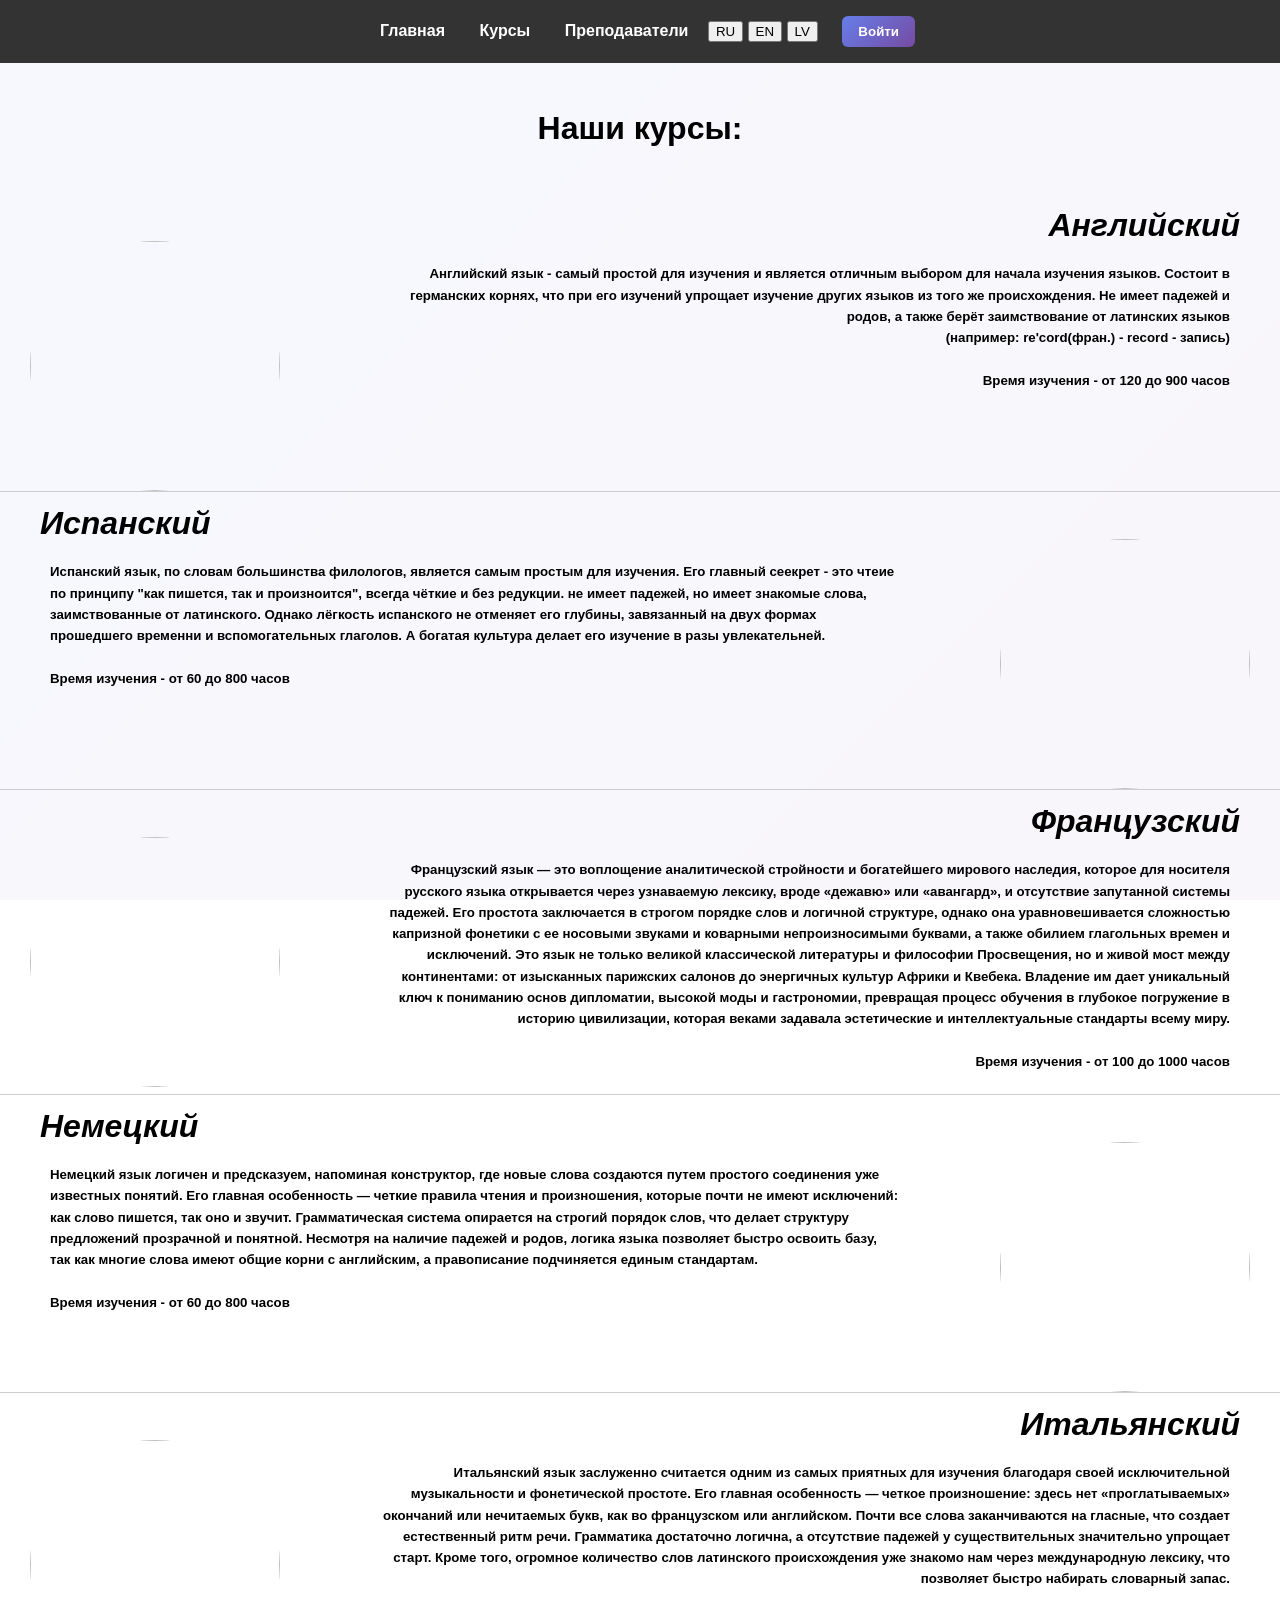
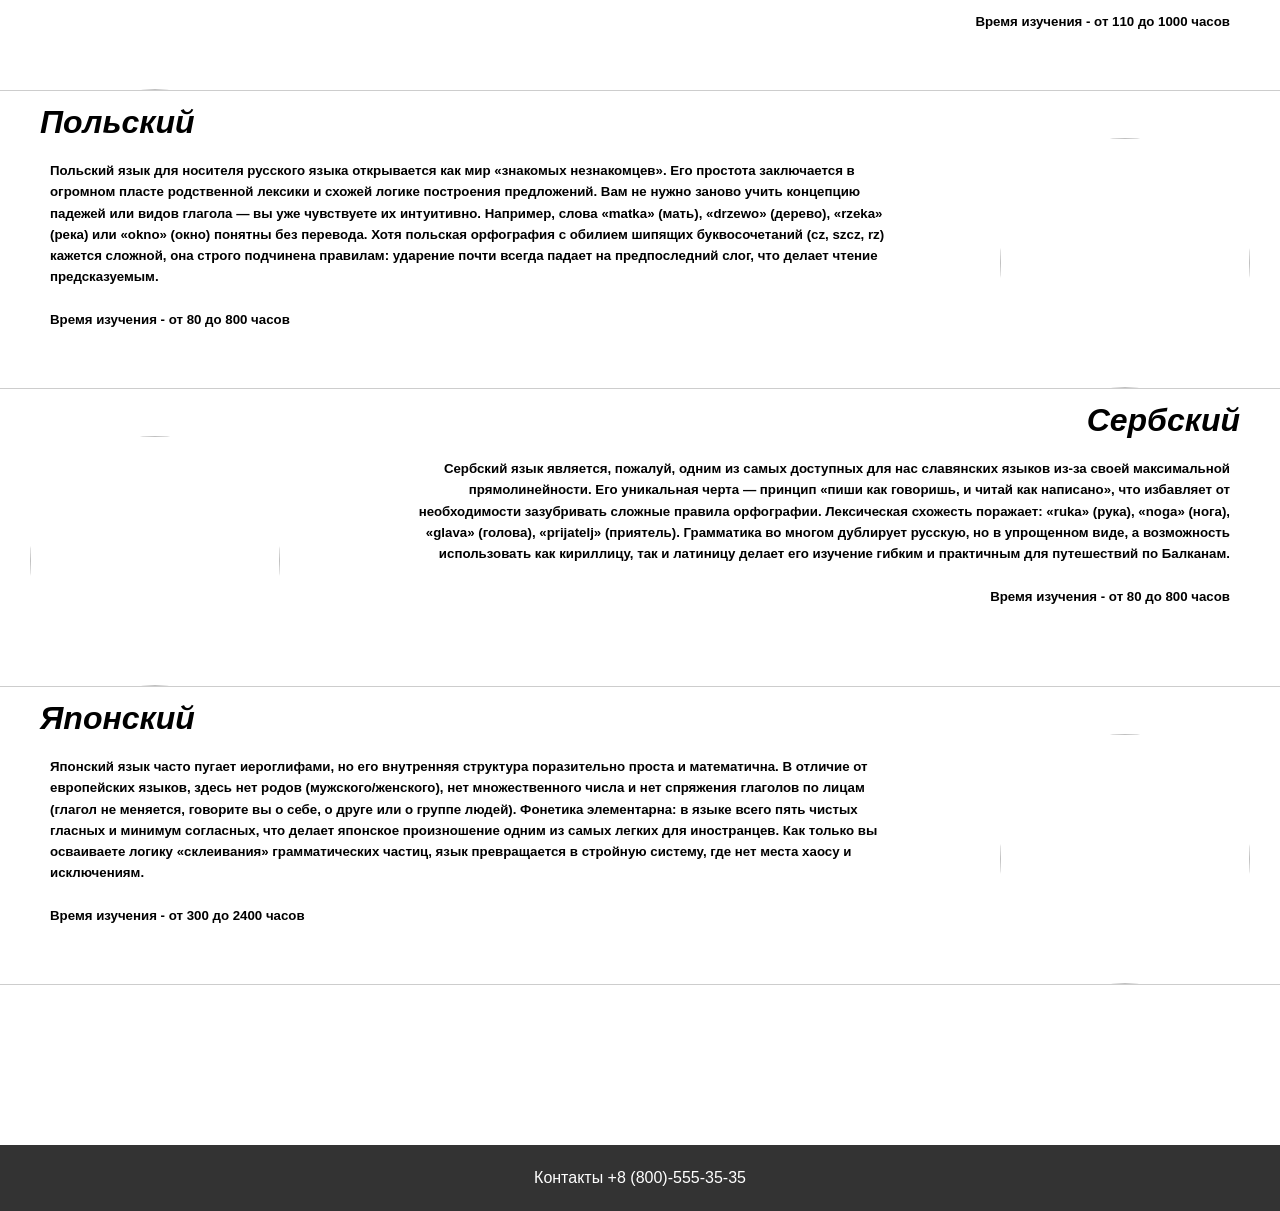
==== courses.html @ 9cfb417b "Implement user authentication with JSON database and modal registration * Key features implemented: " ====
<!DOCTYPE html>
<html lang="en">
<head>
    <meta charset="UTF-8">
    <title>Курсы</title>
    <link rel="stylesheet" href="styles/style.css">
</head>
<body>
    <div class="page-content">
    <script src="lang.js"></script>
    <header>
            <a href="index.html" data-lang-key="main">Главная</a>
            <a href="courses.html" data-lang-key="courses">Курсы</a>
            <a href="teachers.html" data-lang-key="teach">Преподаватели</a>
            <button onclick="changeLanguage('ru')">RU</button>
            <button onclick="changeLanguage('en')">EN</button>
            <button onclick="changeLanguage('lv')">LV</button>
    </header>
    <div class="mainCourse">
        <h1 data-lang-key="our_course">Наши курсы:</h1>

        <div class="course-lang">
            <p class="eng-para" data-lang-key="eng_c">Английский</p>
            <div class="r-img-flag">
                <img src="styles/britain-flag.jpg">
                <h5>Английский язык - самый простой для изучения и является отличным выбором для начала изучения языков. Состоит в германских корнях, что при его изучений упрощает изучение других языков из того же происхождения. Не имеет падежей и родов, а также берёт заимствование от латинских языков<br>(например: re'cord(фран.) - record - запись) 
                    <br><br>Время изучения - от 120 до 900 часов
                </h5>
            </div>
        </div>

        <div class="course-lang">
            <p class="span-para" data-lang-key="spa_c">Испанский</p>
            <div class="l-img-flag">
                <h5>Испанский язык, по словам большинства филологов, является самым простым для изучения. Его главный сеекрет - это чтеие по принципу "как пишется, так и произноится", всегда чёткие и без редукции. не имеет падежей, но имеет знакомые слова, заимствованные от латинского. Однако лёгкость испанского не отменяет его глубины, завязанный на двух формах прошедшего временни и вспомогательных глаголов. А богатая культура делает его изучение в разы увлекательней.
                    <br><br> Время изучения - от 60 до 800 часов 
                </h5>
                <img src="styles/spain-flag.jpg">
            </div>
        </div>

        <div class="course-lang">
            <p class="eng-para" data-lang-key="fra_c">Французский</p>
            <div class="r-img-flag">
                <img src="styles/french-flag.jpg">
                <h5>Французский язык — это воплощение аналитической стройности и богатейшего мирового наследия, которое для носителя русского языка открывается через узнаваемую лексику, вроде «дежавю» или «авангард», и отсутствие запутанной системы падежей. Его простота заключается в строгом порядке слов и логичной структуре, однако она уравновешивается сложностью капризной фонетики с ее носовыми звуками и коварными непроизносимыми буквами, а также обилием глагольных времен и исключений. Это язык не только великой классической литературы и философии Просвещения, но и живой мост между континентами: от изысканных парижских салонов до энергичных культур Африки и Квебека. Владение им дает уникальный ключ к пониманию основ дипломатии, высокой моды и гастрономии, превращая процесс обучения в глубокое погружение в историю цивилизации, которая веками задавала эстетические и интеллектуальные стандарты всему миру.
                    <br><br>Время изучения - от 100 до 1000 часов
                </h5>
            </div>
        </div>
<!-- добавленны фото и описание -Бодя -->
                <div class="course-lang">
            <p class="span-para" data-lang-key="ger_c">Немецкий</p>
            <div class="l-img-flag">
                <h5>Немецкий язык логичен и предсказуем, напоминая конструктор, где новые слова создаются путем простого соединения уже известных понятий. Его главная особенность — четкие правила чтения и произношения, которые почти не имеют исключений: как слово пишется, так оно и звучит. Грамматическая система опирается на строгий порядок слов, что делает структуру предложений прозрачной и понятной. Несмотря на наличие падежей и родов, логика языка позволяет быстро освоить базу, так как многие слова имеют общие корни с английским, а правописание подчиняется единым стандартам.
                    <br><br> Время изучения - от 60 до 800 часов 
                </h5>
                <img src="styles/german-flag.jpg">
            </div>
        </div>

        <div class="course-lang">
            <p class="eng-para" data-lang-key="ita_c">Итальянский</p>
            <div class="r-img-flag">
                <img src="styles/italian-flag.jpg">
                <h5>Итальянский язык заслуженно считается одним из самых приятных для изучения благодаря своей исключительной музыкальности и фонетической простоте. Его главная особенность — четкое произношение: здесь нет «проглатываемых» окончаний или нечитаемых букв, как во французском или английском. Почти все слова заканчиваются на гласные, что создает естественный ритм речи. Грамматика достаточно логична, а отсутствие падежей у существительных значительно упрощает старт. Кроме того, огромное количество слов латинского происхождения уже знакомо нам через международную лексику, что позволяет быстро набирать словарный запас.
                    <br><br>Время изучения - от 110 до 1000 часов
                </h5>
            </div>
        </div>
                </div>

                <div class="course-lang">
            <p class="span-para" data-lang-key="pol_c">Польский</p>
            <div class="l-img-flag">
                <h5>Польский язык для носителя русского языка открывается как мир «знакомых незнакомцев». Его простота заключается в огромном пласте родственной лексики и схожей логике построения предложений. Вам не нужно заново учить концепцию падежей или видов глагола — вы уже чувствуете их интуитивно. Например, слова «matka» (мать), «drzewo» (дерево), «rzeka» (река) или «okno» (окно) понятны без перевода. Хотя польская орфография с обилием шипящих буквосочетаний (cz, szcz, rz) кажется сложной, она строго подчинена правилам: ударение почти всегда падает на предпоследний слог, что делает чтение предсказуемым.
                    <br><br> Время изучения - от 80 до 800 часов 
                </h5>
                <img src="styles/polish-flag.jpg">
            </div>
        </div>

                <div class="course-lang">
            <p class="eng-para" data-lang-key="ser_c">Сербский</p>
            <div class="r-img-flag">
                <img src="styles/serbian-flag.jpg">
                <h5>Сербский язык является, пожалуй, одним из самых доступных для нас славянских языков из-за своей максимальной прямолинейности. Его уникальная черта — принцип «пиши как говоришь, и читай как написано», что избавляет от необходимости зазубривать сложные правила орфографии. Лексическая схожесть поражает: «ruka» (рука), «noga» (нога), «glava» (голова), «prijatelj» (приятель). Грамматика во многом дублирует русскую, но в упрощенном виде, а возможность использовать как кириллицу, так и латиницу делает его изучение гибким и практичным для путешествий по Балканам.
                    <br><br>Время изучения - от 80 до 800 часов
                </h5>
            </div>
        </div>

        <div class="course-lang">
            <p class="span-para" data-lang-key="jap_c">Японский</p>
            <div class="l-img-flag">
                <h5>Японский язык часто пугает иероглифами, но его внутренняя структура поразительно проста и математична. В отличие от европейских языков, здесь нет родов (мужского/женского), нет множественного числа и нет спряжения глаголов по лицам (глагол не меняется, говорите вы о себе, о друге или о группе людей). Фонетика элементарна: в языке всего пять чистых гласных и минимум согласных, что делает японское произношение одним из самых легких для иностранцев. Как только вы осваиваете логику «склеивания» грамматических частиц, язык превращается в стройную систему, где нет места хаосу и исключениям.
                    <br><br> Время изучения - от 300 до 2400 часов 
                </h5>
                <img src="styles/japan-flag.jpg">
            </div>
        </div>
    </div>

    <footer data-lang-key="contact">
        Контакты +8 (800)-555-35-35
    </footer>
    </div>
    
    <!-- Подключение скриптов авторизации -->
    <script src="auth.js"></script>
    <script src="modal.js"></script>
</body>
</html>
---- styles/style.css ----
/* Базовые настройки */
body {
  font-family: "Segoe UI", Tahoma, Geneva, Verdana, sans-serif;
  margin: 0;
  line-height: 1.6;
  min-height: 100vh;
  background: linear-gradient(135deg, #667eea 0%, #764ba2 100%);
  background-attachment: fixed;
}

/* Контейнер для контента поверх градиента */
.page-content {
  background: rgba(255, 255, 255, 0.95);
  min-height: 100vh;
  padding-bottom: 80px;
}

/* Шапка */
header {
  background-color: #333;
  padding: 1rem;
  text-align: center;
}

header a {
  color: white;
  text-decoration: none;
  margin: 0 15px;
  font-weight: bold;
}

header a:hover {
  color: #ffcc00; /* Цвет при наведении */
}

/* Заголовок */
h1 {
  text-align: center;
  margin: 40px 0;
}

/* Сетка курсов */
main {
  max-width: 1200px;
  margin: 0 auto;
  padding: 20px;
}

.main-courses {
  display: grid;
  /* repeat(auto-fit...) — это круто, но добавим управление высотой строк */
  grid-template-columns: repeat(auto-fit, minmax(250px, 1fr)); 
  grid-auto-rows: 1fr; /* Это заставит все карточки в ряду быть одной высоты */
  gap: 20px;
  margin-bottom: 20px;
}

.course {
  background: #f4f4f4;
  border: 1px solid #ddd;
  border-radius: 8px;
  padding: 20px;
  text-align: center;
  transition: transform 0.2s;
  display: flex;
  flex-direction: column;
}

.course:hover {
  transform: translateY(-5px);
  box-shadow: 0 5px 15px rgba(0, 0, 0, 0.1);
}

/* класс кнопок смены языка(не используется) -Бодя*/

/* .langs {
  text-align: right;
} */

/* Футер */
footer {
  background: #333;
  color: white;
  text-align: center;
  padding: 20px;
  margin-top: 80px;
}

/* Контейнер для всех учителей */
.course-teachers {
  display: flex;
  flex-wrap: wrap; /* Чтобы карточки переносились на новую строку */
  justify-content: center;
  gap: 30px;
  padding: 20px;
}

/* Сама карточка */
.teacher {
  background: #fff;
  border: 1px solid #eee;
  border-radius: 12px;
  width: 280px;
  overflow: hidden; /* Чтобы скруглить углы у картинки внутри */
  box-shadow: 0 4px 6px rgba(0, 0, 0, 0.05);
  text-align: center;
  transition: 0.3s;
}

.teacher:hover {
  box-shadow: 0 10px 20px rgba(0, 0, 0, 0.1);
}

/* использовался такой атрибут для фотографии преподавателей -Бодя */
.teacher-photo img {
  width: 170px;
  height: 170px;
  margin-top: 20px;
  border-radius: 50%;
  object-fit: cover;
}

.teacher-info {
  padding: 15px;
}

.specialty {
  color: #007bff;
  font-weight: bold;
  margin: 5px 0;
}
/* описание преподавателя -Бодя */
.bio {
  margin-bottom: 10px;
  font-size: 11pt;
}

/* доп. информация(стаж) -Бодя */
.add-bio{
  color: #7c7c7c;
  font-size: 10pt;
  font-style: italic;
  margin-bottom: 20px;
}
.btn-contact {
  background-color: #333;
  color: white;
  border: none;
  padding: 10px 20px;
  border-radius: 5px;
  cursor: pointer;
  margin-top: 10px;
  background-color: #ffffff;
}

.btn-contact:hover {
  background-color: #555;
}

.course-button {
  margin-top: auto;
  align-self: center; 
  display: inline-block; 
  padding: 10px 20px;
  box-shadow: 5px 5px 5px rgba(0, 0, 0, 0.3);
}

.r-img-flag img{
  width: 250px;
  height: 250px;
  border-radius: 200px;
  object-fit: cover;
}

.l-img-flag img{
  width: 250px;
  height: 250px;
  border-radius: 200px;
  object-fit: cover;
}


.eng-para{
  font: italic normal bold 32px/1 "Roboto", sans-serif;
  text-align: right;
  padding-right: 40px;
  margin: 0;
}

.r-img-flag {
  display:flex;
  padding-left: 30px;
}

.l-img-flag {
  display: flex;
  justify-content: flex-end;
  padding-right: 30px;
}

.r-img-flag h5{
  padding: 0px 50px 0px 100px;
  text-align: right;
  
}

.l-img-flag h5{
  padding: 0px 100px 0px 50px;
  text-align: left;
}

.span-para{  
  font: italic normal bold 32px/1 "Roboto", sans-serif;
  text-align: left;
  padding-left: 40px;
  margin: 0;
}

.course-lang{
  padding: bottom 15px;
  padding-top: 15px;
  border-bottom: 1px solid #cdcdcd;
  transform: scale(1);
  transition: 0.5s;
}
/* модальное окно */
.modal-overlay {
  display: none;
  position: fixed;
  top: 0;
  left: 0;
  width: 100%;
  height: 100%;
  background: rgba(0, 0, 0, 0.6);
  z-index: 1000;
  justify-content: center;
  align-items: center;
}

.modal-overlay.active {
  display: flex;
}

.modal-window {
  background: white;
  padding: 40px;
  border-radius: 12px;
  box-shadow: 0 10px 30px rgba(0, 0, 0, 0.3);
  max-width: 400px;
  width: 90%;
  position: relative;
}

.modal-close {
  position: absolute;
  top: 15px;
  right: 15px;
  background: none;
  border: none;
  font-size: 24px;
  cursor: pointer;
  color: #666;
}

.modal-close:hover {
  color: #333;
}

.modal-window h2 {
  margin-top: 0;
  text-align: center;
  color: #333;
}

.auth-form {
  display: flex;
  flex-direction: column;
  gap: 15px;
}

.auth-form input {
  padding: 12px 15px;
  border: 1px solid #ddd;
  border-radius: 6px;
  font-size: 14px;
}

.auth-form input:focus {
  outline: none;
  border-color: #667eea;
  box-shadow: 0 0 0 2px rgba(102, 126, 234, 0.2);
}

.auth-form button {
  background: linear-gradient(135deg, #667eea 0%, #764ba2 100%);
  color: white;
  border: none;
  padding: 12px;
  border-radius: 6px;
  font-size: 16px;
  font-weight: bold;
  cursor: pointer;
  transition: transform 0.2s, box-shadow 0.2s;
}

.auth-form button:hover {
  transform: translateY(-2px);
  box-shadow: 0 5px 15px rgba(102, 126, 234, 0.4);
}

.auth-toggle {
  text-align: center;
  margin-top: 15px;
  color: #666;
}

.auth-toggle a {
  color: #667eea;
  text-decoration: none;
  font-weight: bold;
  cursor: pointer;
}

.auth-toggle a:hover {
  text-decoration: underline;
}

.user-info {
  display: none;
  text-align: center;
  padding: 20px;
}

.user-info.active {
  display: block;
}

.user-info p {
  margin: 10px 0;
  color: #333;
}

.logout-btn {
  background: #e74c3c;
  color: white;
  border: none;
  padding: 10px 20px;
  border-radius: 6px;
  cursor: pointer;
  margin-top: 10px;
}

.logout-btn:hover {
  background: #c0392b;
}

.error-message {
  color: #e74c3c;
  font-size: 13px;
  text-align: center;
  display: none;
}

.error-message.visible {
  display: block;
}

.success-message {
  color: #27ae60;
  font-size: 13px;
  text-align: center;
  display: none;
}

.course-lang:hover{
  border-bottom: 1px solid white;
  transform: scale(0.97);
}
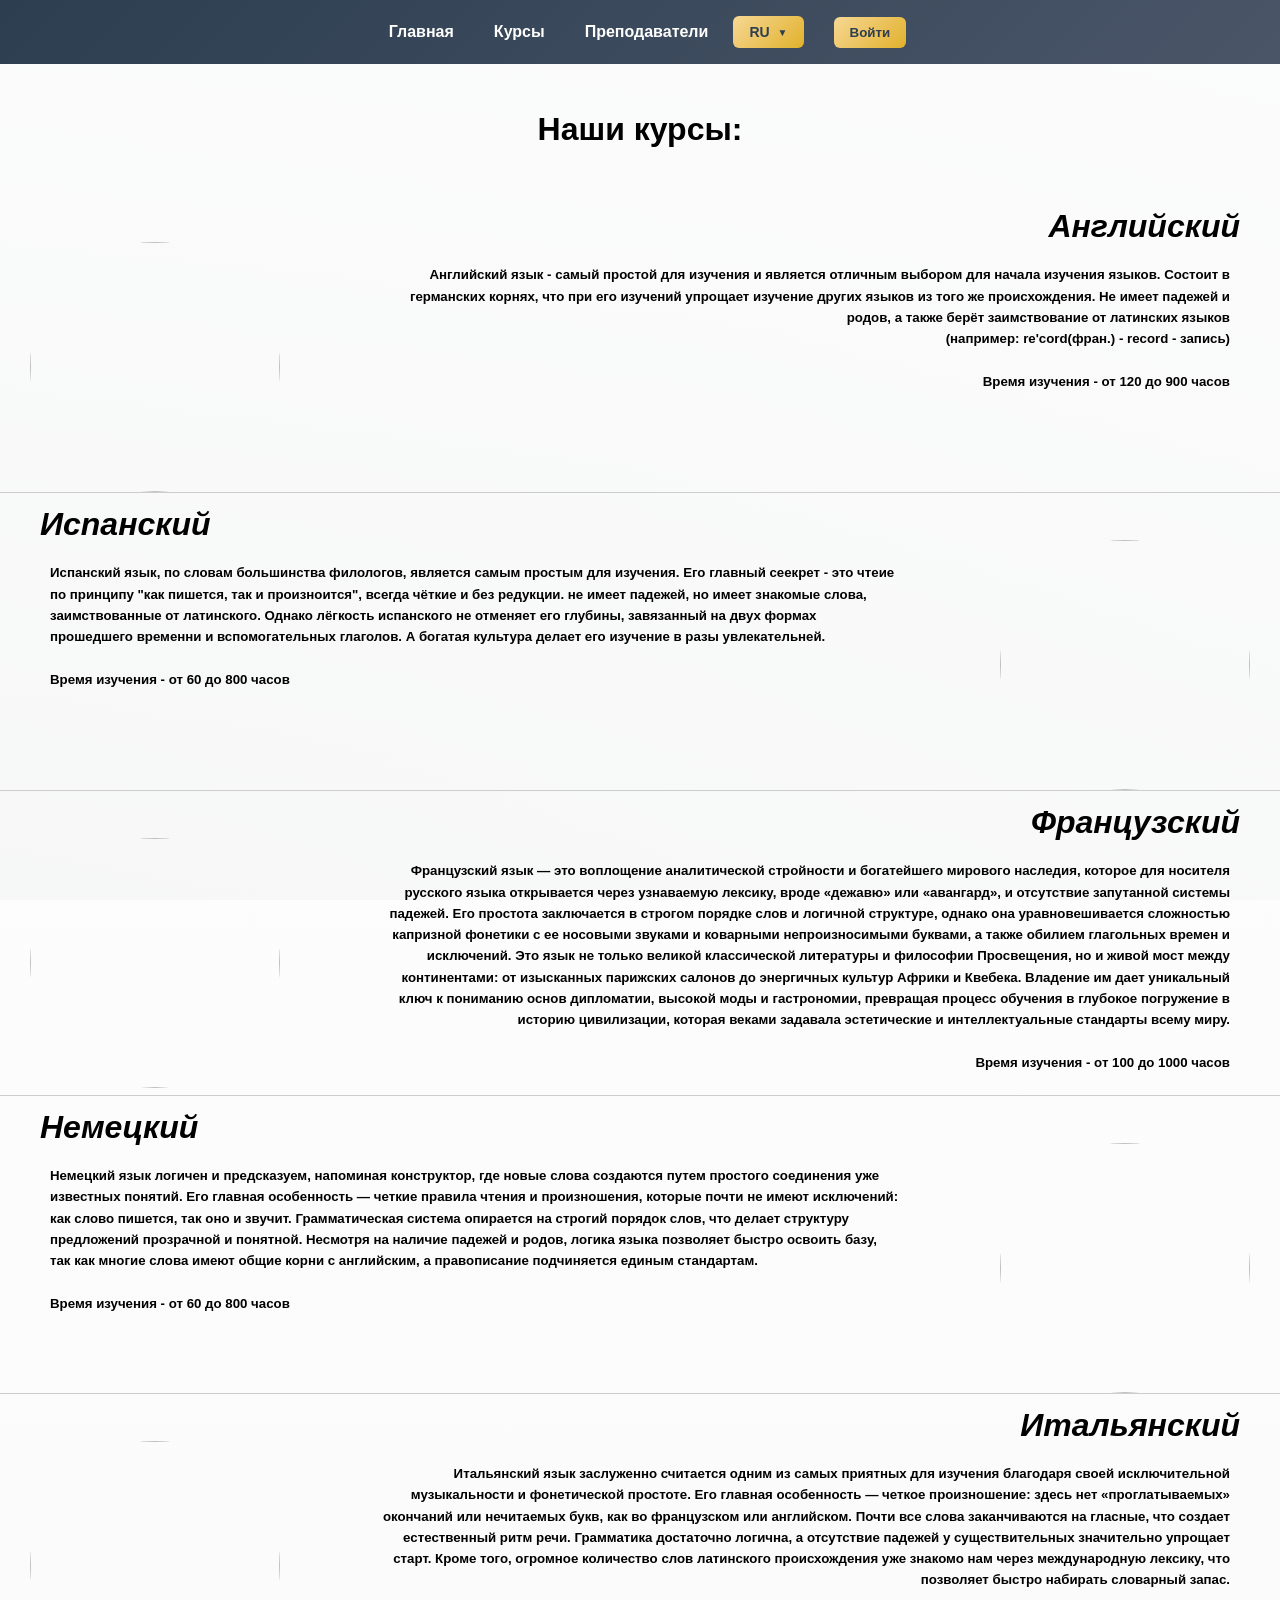
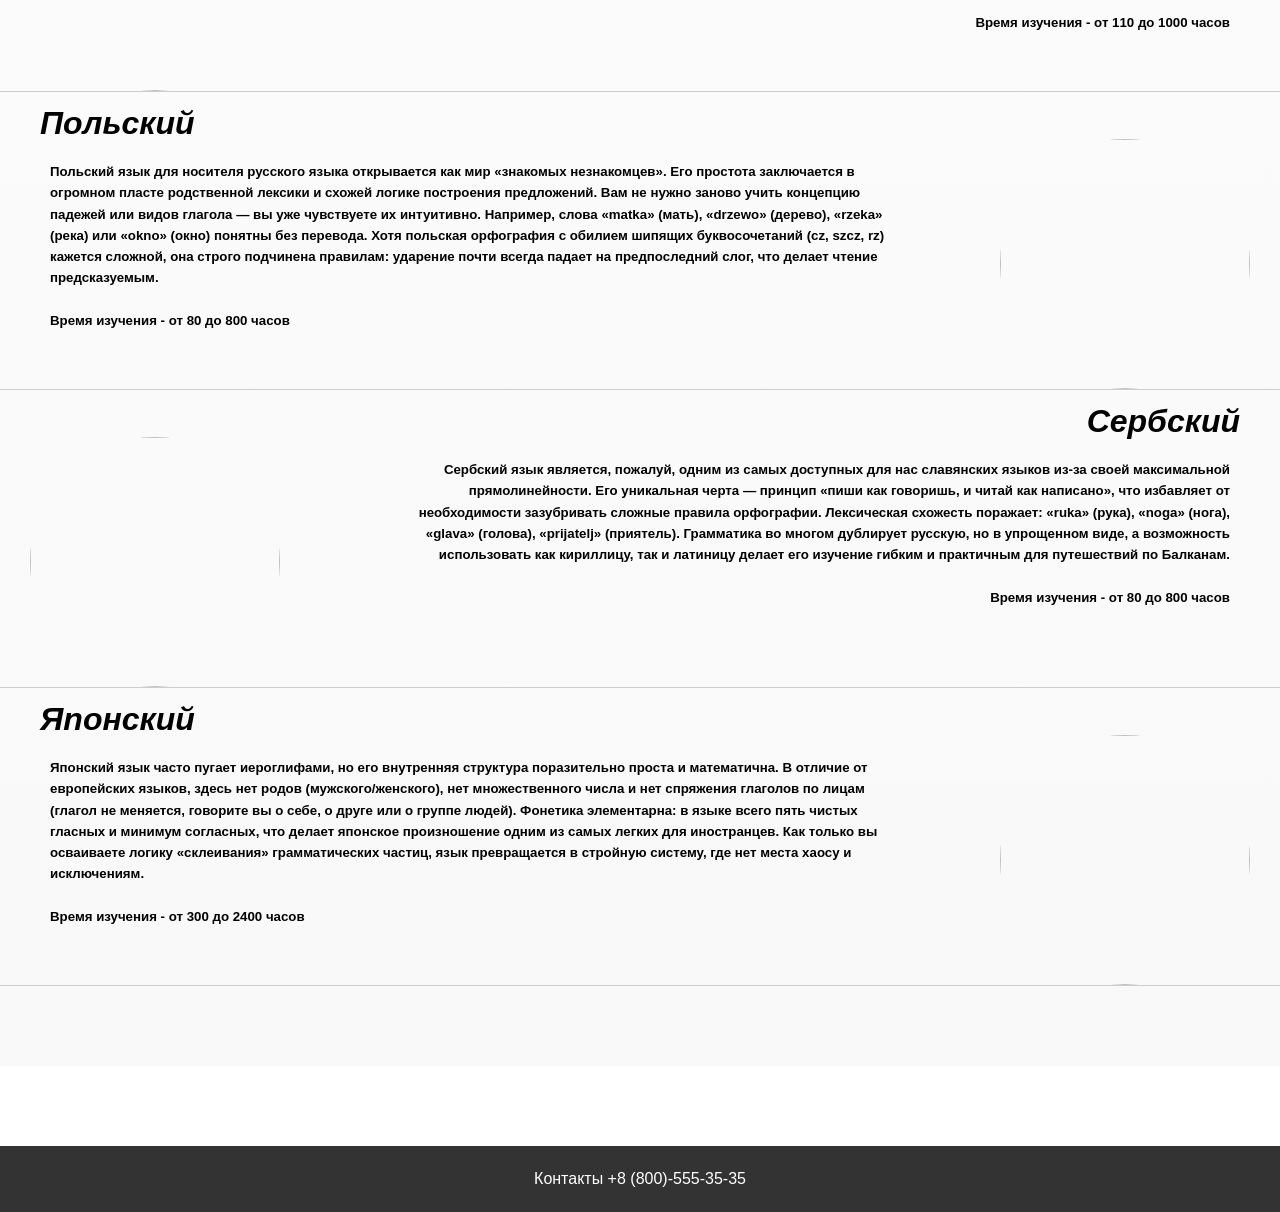
==== commit e72fe338: "update branch" ====
--- a/courses.html
+++ b/courses.html
@@ -12,9 +12,18 @@
             <a href="index.html" data-lang-key="main">Главная</a>
             <a href="courses.html" data-lang-key="courses">Курсы</a>
             <a href="teachers.html" data-lang-key="teach">Преподаватели</a>
-            <button onclick="changeLanguage('ru')">RU</button>
-            <button onclick="changeLanguage('en')">EN</button>
-            <button onclick="changeLanguage('lv')">LV</button>
+            
+            <!-- Выпадающий список языков -->
+            <div class="lang-dropdown" id="langDropdown">
+                <button class="lang-dropdown-btn" onclick="toggleLangDropdown()">
+                    <span id="currentLang">RU</span>
+                </button>
+                <div class="lang-dropdown-menu">
+                    <button onclick="changeLanguage('ru')" class="lang-option active" data-lang="ru">Русский</button>
+                    <button onclick="changeLanguage('en')" class="lang-option" data-lang="en">English</button>
+                    <button onclick="changeLanguage('lv')" class="lang-option" data-lang="lv">Latviešu</button>
+                </div>
+            </div>
     </header>
     <div class="mainCourse">
         <h1 data-lang-key="our_course">Наши курсы:</h1>
--- a/styles/style.css
+++ b/styles/style.css
@@ -4,22 +4,28 @@
   margin: 0;
   line-height: 1.6;
   min-height: 100vh;
-  background: linear-gradient(135deg, #667eea 0%, #764ba2 100%);
+  background: linear-gradient(135deg, #2c3e50 0%, #4a5568 50%, #718096 100%);
   background-attachment: fixed;
+  background-size: cover;
 }
 
 /* Контейнер для контента поверх градиента */
 .page-content {
-  background: rgba(255, 255, 255, 0.95);
+  background: linear-gradient(to bottom, rgba(255, 255, 255, 0.98) 0%, rgba(248, 248, 248, 0.95) 100%);
   min-height: 100vh;
   padding-bottom: 80px;
 }
 
 /* Шапка */
 header {
-  background-color: #333;
+  background: linear-gradient(135deg, #2c3e50 0%, #4a5568 100%);
   padding: 1rem;
   text-align: center;
+  display: flex;
+  justify-content: center;
+  align-items: center;
+  flex-wrap: wrap;
+  gap: 10px;
 }
 
 header a {
@@ -27,10 +33,111 @@
   text-decoration: none;
   margin: 0 15px;
   font-weight: bold;
+  transition: color 0.3s ease;
 }
 
 header a:hover {
-  color: #ffcc00; /* Цвет при наведении */
+  color: #f7d794; /* Золотисто-желтый цвет при наведении */
+}
+
+/* Контейнер для языкового селектора */
+.lang-selector-container {
+  position: relative;
+  margin-left: 20px;
+}
+
+/* Стиль для выпадающего списка языков */
+.lang-dropdown {
+  position: relative;
+  display: inline-block;
+}
+
+.lang-dropdown-btn {
+  background: linear-gradient(135deg, #f7d794 0%, #e1b12c 100%);
+  color: #2c3e50;
+  border: none;
+  padding: 8px 16px;
+  border-radius: 6px;
+  cursor: pointer;
+  font-weight: bold;
+  font-size: 14px;
+  transition: all 0.3s ease;
+  display: flex;
+  align-items: center;
+  gap: 8px;
+}
+
+.lang-dropdown-btn:hover {
+  background: linear-gradient(135deg, #e1b12c 0%, #f7d794 100%);
+  transform: translateY(-2px);
+  box-shadow: 0 4px 12px rgba(247, 215, 148, 0.4);
+}
+
+.lang-dropdown-btn::after {
+  content: '▼';
+  font-size: 10px;
+  transition: transform 0.3s ease;
+}
+
+.lang-dropdown.active .lang-dropdown-btn::after {
+  transform: rotate(180deg);
+}
+
+.lang-dropdown-menu {
+  display: none;
+  position: absolute;
+  top: 100%;
+  right: 0;
+  background: white;
+  min-width: 120px;
+  box-shadow: 0 8px 20px rgba(0, 0, 0, 0.2);
+  border-radius: 8px;
+  overflow: hidden;
+  z-index: 100;
+  margin-top: 5px;
+}
+
+.lang-dropdown.active .lang-dropdown-menu {
+  display: block;
+  animation: slideDown 0.3s ease;
+}
+
+@keyframes slideDown {
+  from {
+    opacity: 0;
+    transform: translateY(-10px);
+  }
+  to {
+    opacity: 1;
+    transform: translateY(0);
+  }
+}
+
+.lang-dropdown-menu button {
+  display: block;
+  width: 100%;
+  padding: 12px 16px;
+  background: none;
+  border: none;
+  text-align: left;
+  cursor: pointer;
+  font-size: 14px;
+  color: #2c3e50;
+  transition: background 0.2s ease;
+  border-bottom: 1px solid #f0f0f0;
+}
+
+.lang-dropdown-menu button:last-child {
+  border-bottom: none;
+}
+
+.lang-dropdown-menu button:hover {
+  background: linear-gradient(135deg, #f7d794 0%, #ffeaa7 100%);
+}
+
+.lang-dropdown-menu button.active {
+  background: linear-gradient(135deg, #2c3e50 0%, #4a5568 100%);
+  color: white;
 }
 
 /* Заголовок */
@@ -162,7 +269,20 @@
   align-self: center; 
   display: inline-block; 
   padding: 10px 20px;
-  box-shadow: 5px 5px 5px rgba(0, 0, 0, 0.3);
+  background: linear-gradient(135deg, #f7d794 0%, #e1b12c 100%);
+  color: #2c3e50;
+  border: none;
+  border-radius: 6px;
+  font-weight: bold;
+  cursor: pointer;
+  box-shadow: 0 4px 12px rgba(247, 215, 148, 0.3);
+  transition: all 0.3s ease;
+}
+
+.course-button:hover {
+  background: linear-gradient(135deg, #e1b12c 0%, #f7d794 100%);
+  transform: translateY(-2px);
+  box-shadow: 0 6px 16px rgba(247, 215, 148, 0.5);
 }
 
 .r-img-flag img{
@@ -287,12 +407,12 @@
 
 .auth-form input:focus {
   outline: none;
-  border-color: #667eea;
-  box-shadow: 0 0 0 2px rgba(102, 126, 234, 0.2);
+  border-color: #2c3e50;
+  box-shadow: 0 0 0 2px rgba(44, 62, 80, 0.2);
 }
 
 .auth-form button {
-  background: linear-gradient(135deg, #667eea 0%, #764ba2 100%);
+  background: linear-gradient(135deg, #2c3e50 0%, #4a5568 100%);
   color: white;
   border: none;
   padding: 12px;
@@ -305,7 +425,7 @@
 
 .auth-form button:hover {
   transform: translateY(-2px);
-  box-shadow: 0 5px 15px rgba(102, 126, 234, 0.4);
+  box-shadow: 0 5px 15px rgba(44, 62, 80, 0.4);
 }
 
 .auth-toggle {
@@ -315,7 +435,7 @@
 }
 
 .auth-toggle a {
-  color: #667eea;
+  color: #2c3e50;
   text-decoration: none;
   font-weight: bold;
   cursor: pointer;
@@ -323,6 +443,7 @@
 
 .auth-toggle a:hover {
   text-decoration: underline;
+  color: #e1b12c;
 }
 
 .user-info {
@@ -352,6 +473,25 @@
 
 .logout-btn:hover {
   background: #c0392b;
+}
+
+/* Кнопка авторизации в шапке */
+#headerAuthBtn {
+  margin-left: 20px;
+  padding: 8px 16px;
+  background: linear-gradient(135deg, #f7d794 0%, #e1b12c 100%);
+  color: #2c3e50;
+  border: none;
+  border-radius: 6px;
+  cursor: pointer;
+  font-weight: bold;
+  transition: all 0.3s ease;
+}
+
+#headerAuthBtn:hover {
+  background: linear-gradient(135deg, #e1b12c 0%, #f7d794 100%);
+  transform: translateY(-2px);
+  box-shadow: 0 4px 12px rgba(247, 215, 148, 0.4);
 }
 
 .error-message {
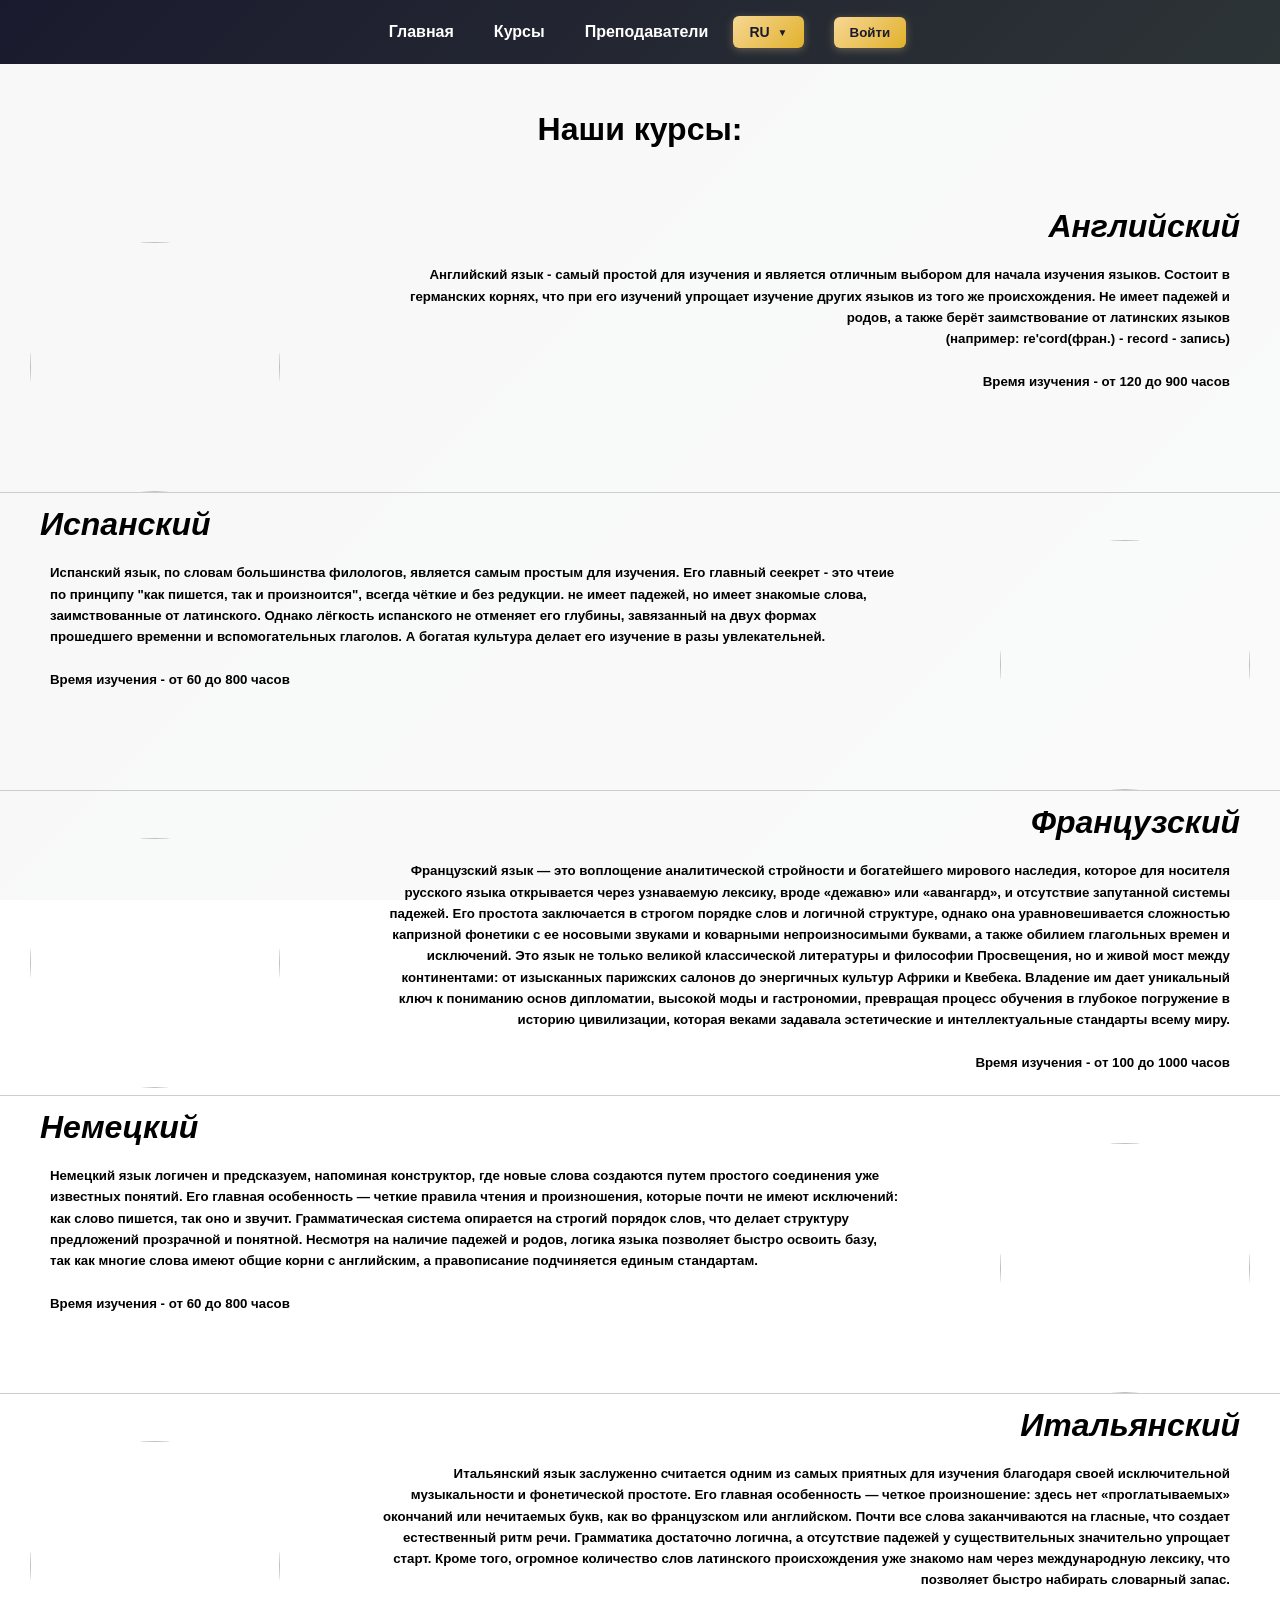
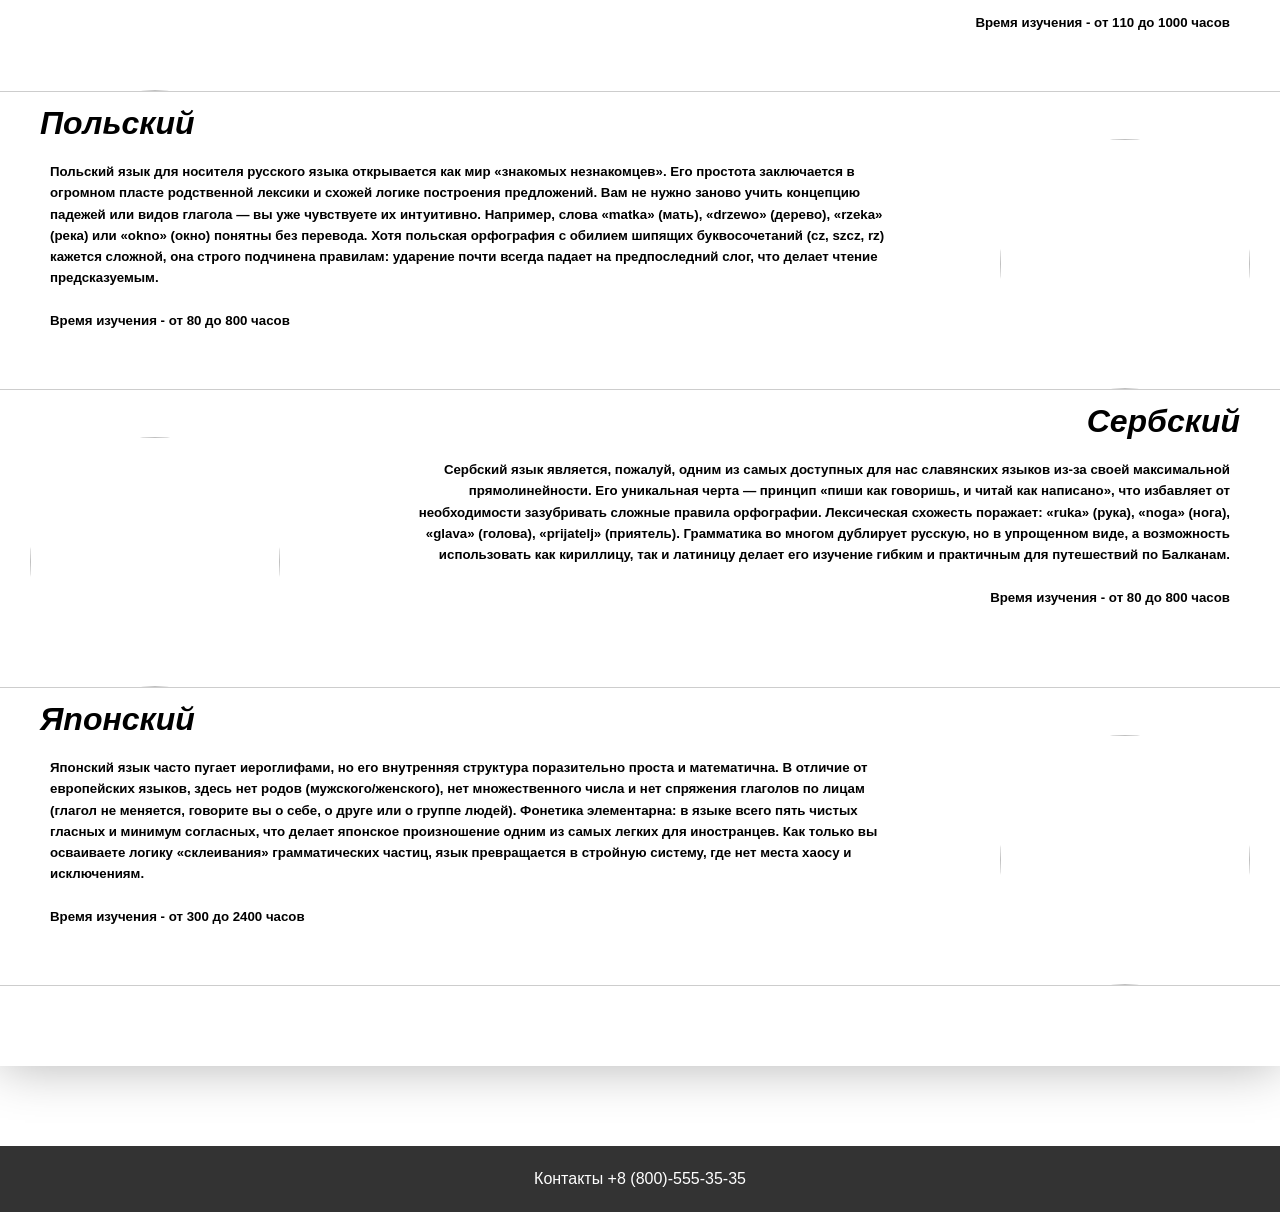
==== commit 9b6c90ad: "Merge pull request #3 from Sel1vanov/регистрация-на-json-66036 Update 3" ====
--- a/courses.html
+++ b/courses.html
@@ -115,6 +115,48 @@
     </footer>
     </div>
     
+    <!-- Модальное окно авторизации/регистрации -->
+    <div id="authModal" class="modal-overlay" onclick="handleModalClick(event)">
+        <div class="modal-window">
+            <button class="modal-close" onclick="closeAuthModal()">&times;</button>
+            <h2 id="modalTitle">Вход</h2>
+            
+            <!-- Форма входа -->
+            <form id="loginForm" class="auth-form" onsubmit="handleLogin(event)">
+                <input type="email" id="loginEmail" placeholder="Email" required>
+                <input type="password" id="loginPassword" placeholder="Пароль" required>
+                <button type="submit">Войти</button>
+                <div id="errorMessage" class="error-message"></div>
+                <div id="successMessage" class="success-message"></div>
+            </form>
+            
+            <!-- Форма регистрации -->
+            <form id="registerForm" class="auth-form" style="display: none;" onsubmit="handleRegister(event)">
+                <input type="text" id="registerName" placeholder="Ваше имя" required>
+                <input type="email" id="registerEmail" placeholder="Email" required>
+                <input type="password" id="registerPassword" placeholder="Пароль (мин. 6 символов)" required>
+                <input type="password" id="registerConfirmPassword" placeholder="Подтвердите пароль" required>
+                <button type="submit">Зарегистрироваться</button>
+                <div id="errorMessage" class="error-message"></div>
+                <div id="successMessage" class="success-message"></div>
+            </form>
+            
+            <!-- Информация о пользователе -->
+            <div id="userInfo" class="user-info">
+                <p><strong>Вы вошли как:</strong></p>
+                <p id="userName"></p>
+                <p id="userEmail" style="color: #666; font-size: 14px;"></p>
+                <button class="logout-btn" onclick="handleLogout()">Выйти</button>
+            </div>
+            
+            <!-- Переключатель между входом и регистрацией -->
+            <div class="auth-toggle" id="authToggle">
+                <span id="toggleText">Нет аккаунта?</span>
+                <a id="toggleLink" onclick="showRegister()">Зарегистрироваться</a>
+            </div>
+        </div>
+    </div>
+    
     <!-- Подключение скриптов авторизации -->
     <script src="auth.js"></script>
     <script src="modal.js"></script>
--- a/styles/style.css
+++ b/styles/style.css
@@ -4,21 +4,23 @@
   margin: 0;
   line-height: 1.6;
   min-height: 100vh;
-  background: linear-gradient(135deg, #2c3e50 0%, #4a5568 50%, #718096 100%);
+  /* Деловой градиент на фон всей страницы - сочетание с белым, серым и желтым */
+  background: linear-gradient(135deg, #1a1a2e 0%, #2d3436 50%, #636e72 100%);
   background-attachment: fixed;
   background-size: cover;
 }
 
 /* Контейнер для контента поверх градиента */
 .page-content {
-  background: linear-gradient(to bottom, rgba(255, 255, 255, 0.98) 0%, rgba(248, 248, 248, 0.95) 100%);
+  background: rgba(255, 255, 255, 0.97);
   min-height: 100vh;
   padding-bottom: 80px;
+  box-shadow: 0 0 50px rgba(0, 0, 0, 0.3);
 }
 
 /* Шапка */
 header {
-  background: linear-gradient(135deg, #2c3e50 0%, #4a5568 100%);
+  background: linear-gradient(135deg, #1a1a2e 0%, #2d3436 100%);
   padding: 1rem;
   text-align: center;
   display: flex;
@@ -54,7 +56,7 @@
 
 .lang-dropdown-btn {
   background: linear-gradient(135deg, #f7d794 0%, #e1b12c 100%);
-  color: #2c3e50;
+  color: #1a1a2e;
   border: none;
   padding: 8px 16px;
   border-radius: 6px;
@@ -65,12 +67,13 @@
   display: flex;
   align-items: center;
   gap: 8px;
+  box-shadow: 0 2px 8px rgba(247, 215, 148, 0.3);
 }
 
 .lang-dropdown-btn:hover {
   background: linear-gradient(135deg, #e1b12c 0%, #f7d794 100%);
   transform: translateY(-2px);
-  box-shadow: 0 4px 12px rgba(247, 215, 148, 0.4);
+  box-shadow: 0 4px 12px rgba(247, 215, 148, 0.5);
 }
 
 .lang-dropdown-btn::after {
@@ -133,10 +136,11 @@
 
 .lang-dropdown-menu button:hover {
   background: linear-gradient(135deg, #f7d794 0%, #ffeaa7 100%);
+  color: #1a1a2e;
 }
 
 .lang-dropdown-menu button.active {
-  background: linear-gradient(135deg, #2c3e50 0%, #4a5568 100%);
+  background: linear-gradient(135deg, #1a1a2e 0%, #2d3436 100%);
   color: white;
 }
 
@@ -270,7 +274,7 @@
   display: inline-block; 
   padding: 10px 20px;
   background: linear-gradient(135deg, #f7d794 0%, #e1b12c 100%);
-  color: #2c3e50;
+  color: #1a1a2e;
   border: none;
   border-radius: 6px;
   font-weight: bold;
@@ -407,12 +411,12 @@
 
 .auth-form input:focus {
   outline: none;
-  border-color: #2c3e50;
-  box-shadow: 0 0 0 2px rgba(44, 62, 80, 0.2);
+  border-color: #1a1a2e;
+  box-shadow: 0 0 0 2px rgba(26, 26, 46, 0.2);
 }
 
 .auth-form button {
-  background: linear-gradient(135deg, #2c3e50 0%, #4a5568 100%);
+  background: linear-gradient(135deg, #1a1a2e 0%, #2d3436 100%);
   color: white;
   border: none;
   padding: 12px;
@@ -425,7 +429,7 @@
 
 .auth-form button:hover {
   transform: translateY(-2px);
-  box-shadow: 0 5px 15px rgba(44, 62, 80, 0.4);
+  box-shadow: 0 5px 15px rgba(26, 26, 46, 0.4);
 }
 
 .auth-toggle {
@@ -480,18 +484,19 @@
   margin-left: 20px;
   padding: 8px 16px;
   background: linear-gradient(135deg, #f7d794 0%, #e1b12c 100%);
-  color: #2c3e50;
+  color: #1a1a2e;
   border: none;
   border-radius: 6px;
   cursor: pointer;
   font-weight: bold;
   transition: all 0.3s ease;
+  box-shadow: 0 2px 8px rgba(247, 215, 148, 0.3);
 }
 
 #headerAuthBtn:hover {
   background: linear-gradient(135deg, #e1b12c 0%, #f7d794 100%);
   transform: translateY(-2px);
-  box-shadow: 0 4px 12px rgba(247, 215, 148, 0.4);
+  box-shadow: 0 4px 12px rgba(247, 215, 148, 0.5);
 }
 
 .error-message {
